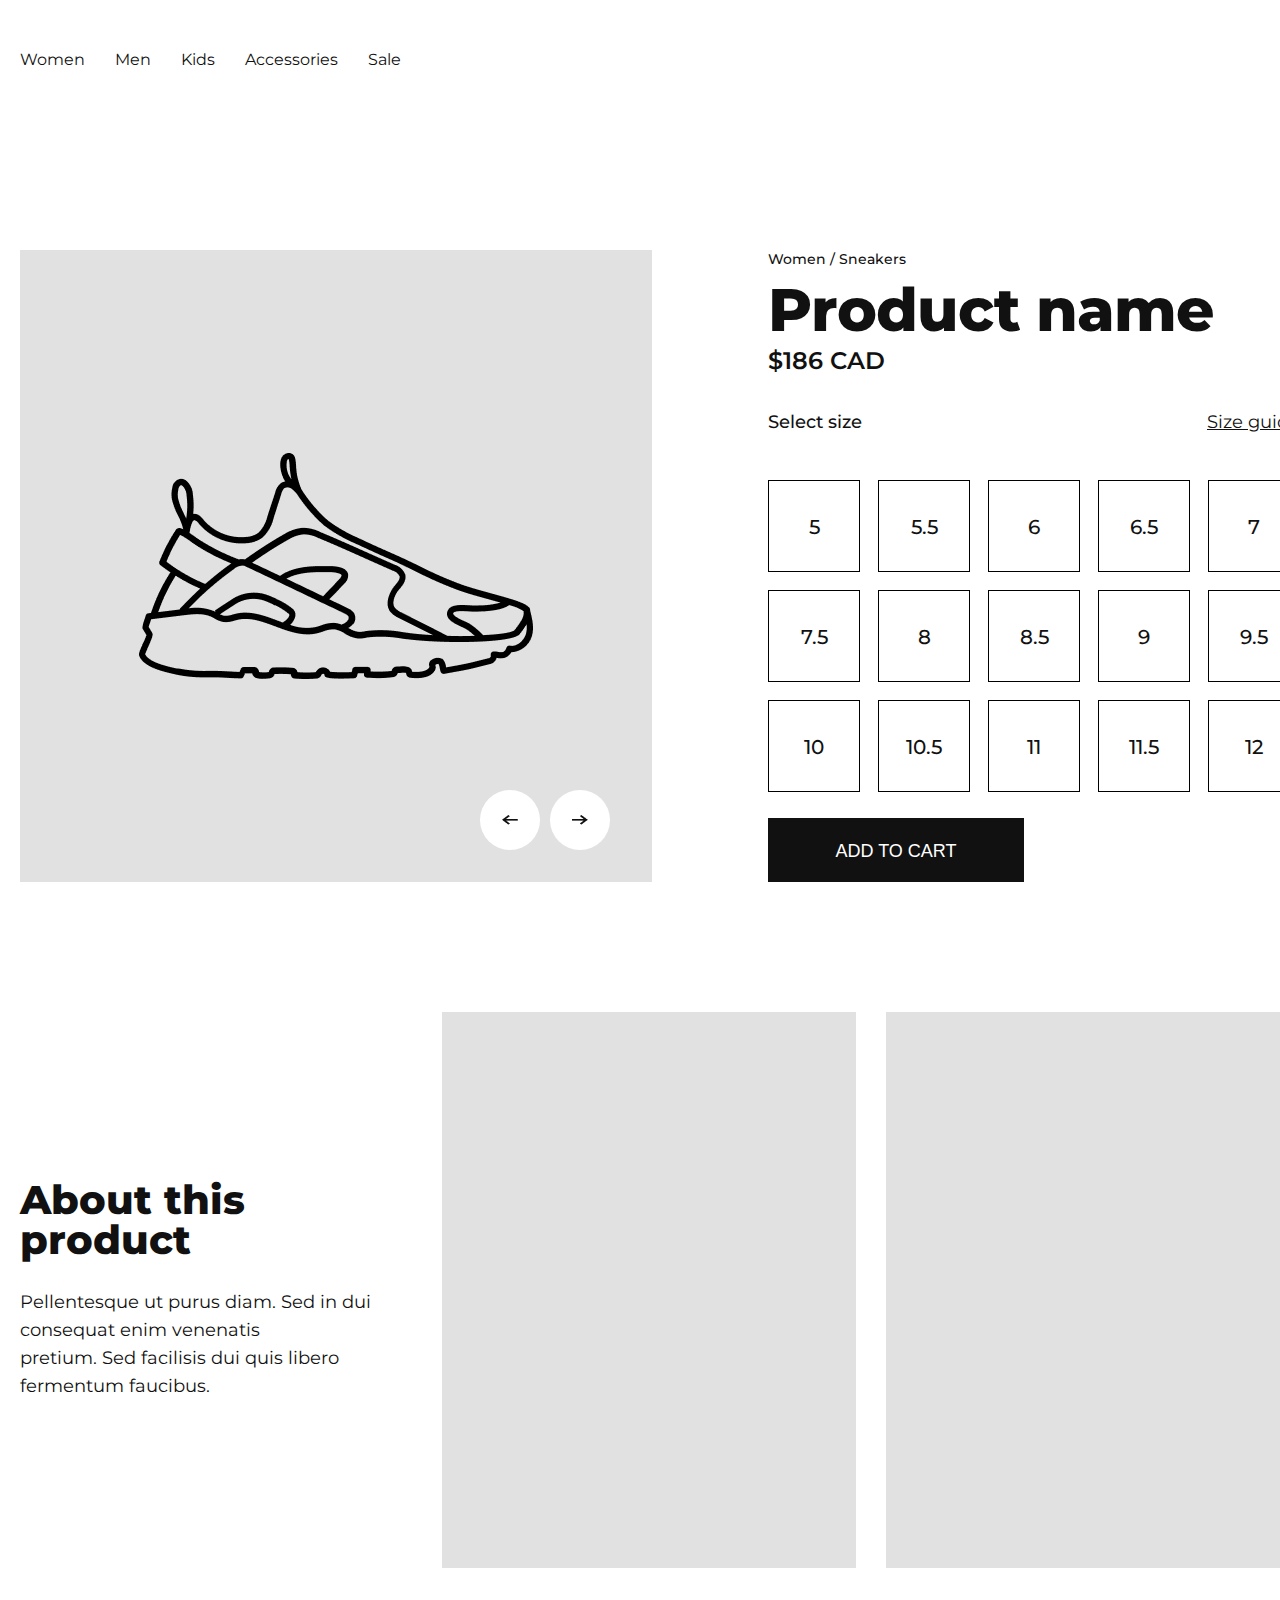
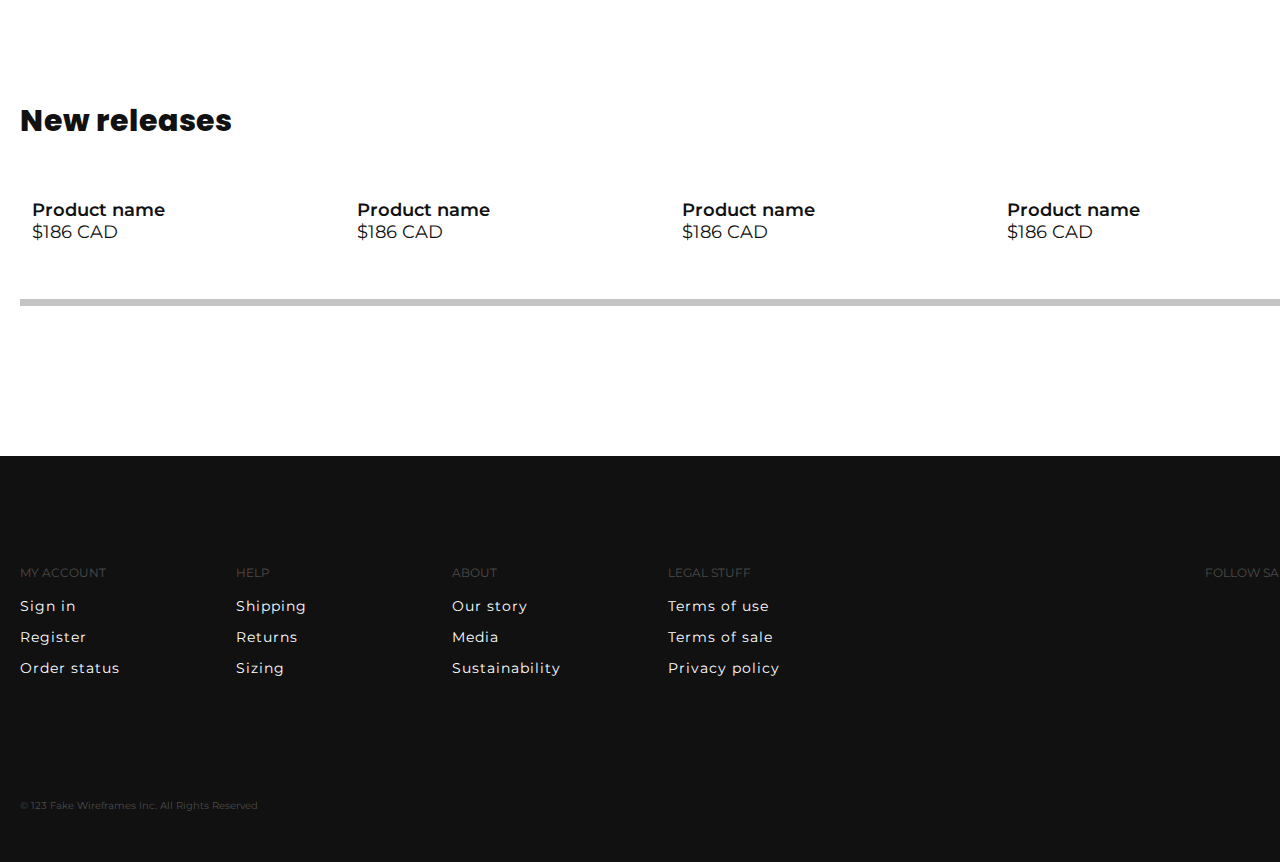
==== pages/sub.html @ 8857be3d "a" ====
<!DOCTYPE html>
<html lang="ko">
  <head>
    <meta charset="UTF-8" />
    <meta http-equiv="X-UA-Compatible" content="IE=edge" />
    <meta name="viewport" content="width=S, initial-scale=1.0" />
    <title>Sam's shoes</title>
    <link rel="stylesheet" href="../css/main.css" />
    <link rel="stylesheet" href="../css/sub.css" />
  </head>
  <body>
    <div class="container">
      <div class="header">
        <div class="inner">
          <a href="../index.html" class="logo">
            <img src="images/logo.png" alt="" />
          </a>
          <ul class="nav">
            <li><a href="#x">Women</a></li>
            <li><a href="#x">Men</a></li>
            <li><a href="#x">Kids</a></li>
            <li><a href="#x">Accessories</a></li>
            <li><a href="#x">Sale</a></li>
          </ul>
          <ul class="top_menu">
            <li>
              <a href="#x"><img src="images/search_icon.png" alt="" /></a>
            </li>
            <li>
              <a href="#x"><img src="images/cart_icon.png" alt="" /></a>
            </li>
          </ul>
        </div>
      </div>

      <div class="product_detail inner">
        <div class="photo">
          <img src="../images/product.png" alt="" class="product_img" />
          <div class="btns">
            <a href="#x"><img src="../images/Vector.png" alt="" /></a>
            <a href="#x"><img src="../images/Vector_1.png" alt="" /></a>
          </div>
        </div>
        <div class="info">
          <div class="top">
            <p class="category">Women / Sneakers</p>
            <h2>Product name</h2>
            <p class="price">$186 CAD</p>
            <div class="size_title">
              <p>Select size</p>
              <a href="#x">Size guide</a>
            </div>
          </div>
          <ul class="size">
            <li>5</li>
            <li>5.5</li>
            <li>6</li>
            <li>6.5</li>
            <li>7</li>
            <li>7.5</li>
            <li>8</li>
            <li>8.5</li>
            <li>9</li>
            <li>9.5</li>
            <li>10</li>
            <li>10.5</li>
            <li>11</li>
            <li>11.5</li>
            <li>12</li>
          </ul>
          <button class="btn btn_dark btn_full">ADD TO CART</button>
        </div>
      </div>

      <div class="product_about inner">
        <div class="text_box">
          <h2>About this<br />product</h2>
          <p>
            Pellentesque ut purus diam. Sed in dui consequat enim venenatis<br />
            pretium. Sed facilisis dui quis libero<br />fermentum faucibus.
          </p>
        </div>
        <ul class="photos">
          <li></li>
          <li></li>
        </ul>
      </div>

      <div class="product inner">
        <h2>New releases</h2>
        <ul>
          <li>
            <img src="images/gray_img.png" alt="" />
            <div class="detail">
              <p class="name">Product name</p>
              <p class="price">$186 CAD</p>
            </div>
          </li>
          <li>
            <img src="images/gray_img.png" alt="" />
            <div class="detail">
              <p class="name">Product name</p>
              <p class="price">$186 CAD</p>
            </div>
          </li>
          <li>
            <img src="images/gray_img.png" alt="" />
            <div class="detail">
              <p class="name">Product name</p>
              <p class="price">$186 CAD</p>
            </div>
          </li>
          <li>
            <img src="images/gray_img.png" alt="" />
            <div class="detail">
              <p class="name">Product name</p>
              <p class="price">$186 CAD</p>
            </div>
          </li>
        </ul>
      </div>

      <div class="footer">
        <div class="inner">
          <div class="menu">
            <ul class="footer_menu">
              <li>
                <a href="#x">MY ACCOUNT</a>
                <ul>
                  <li><a href="#x">Sign in</a></li>
                  <li><a href="#x">Register</a></li>
                  <li><a href="#x">Order status</a></li>
                </ul>
              </li>
              <li>
                <a href="#x">HELP</a>
                <ul>
                  <li><a href="#x">Shipping</a></li>
                  <li><a href="#x">Returns</a></li>
                  <li><a href="#x">Sizing</a></li>
                </ul>
              </li>
              <li>
                <a href="#x">ABOUT</a>
                <ul>
                  <li><a href="#x">Our story</a></li>
                  <li><a href="#x">Media</a></li>
                  <li><a href="#x">Sustainability</a></li>
                </ul>
              </li>
              <li>
                <a href="#x">LEGAL STUFF</a>
                <ul>
                  <li><a href="#x">Terms of use</a></li>
                  <li><a href="#x">Terms of sale</a></li>
                  <li><a href="#x">Privacy policy</a></li>
                </ul>
              </li>
            </ul>
            <div class="footer_sns">
              <p>FOLLOW SAM’S</p>
              <ul>
                <li>
                  <a href="#x"><img src="images/sns_facebook.png" alt="" /></a>
                </li>
                <li>
                  <a href="#x"><img src="images/sns_insta.png" alt="" /></a>
                </li>
                <li>
                  <a href="#x"><img src="images/sns_twitter.png" alt="" /></a>
                </li>
                <li>
                  <a href="#x"><img src="images/sns_linkedin.png" alt="" /></a>
                </li>
              </ul>
            </div>
          </div>
          <div class="copyright">
            <p>© 123 Fake Wireframes Inc. All Rights Reserved</p>
          </div>
        </div>
      </div>
    </div>
  </body>
</html>
---- css/main.css ----
/* width:1320px */
/* 양쪽 패딩 : 20px */
/* 실제 컨텐츠 넓이 : 1280px */
@import url("https://fonts.googleapis.com/css2?family=Montserrat:wght@600;800&family=Poppins:wght@400;500;600&display=swap");

* {
  box-sizing: border-box;
  margin: 0;
  padding: 0;
}

ul {
  list-style: none;
}

a {
  text-decoration: none;
  color: inherit;
}

.btn {
  width: 256px;
  height: 64px;
  border: 1px solid #111;
  background-color: #fff;
  color: #111;
  text-align: center;
  line-height: 64px;
  font-size: 18px;
}

.btn_dark {
  background-color: #111;
  color: #fff;
}

body {
  font-family: "Montserrat", sans-serif;
  /* font-family: "Poppins", sans-serif; */
  font-size: 16px;
  color: #111;
}

.container {
}

.inner {
  width: 1320px;
  padding: 0 20px;
  margin: 0 auto;
}

.header {
  height: 120px;
}
.header .inner {
  position: relative;
  display: flex;
  justify-content: space-between;
}

.header li a {
  height: 120px;
  display: inline-block;
  line-height: 120px;
}

.nav {
  display: flex;
}

.nav li a {
  margin-right: 30px;
}

.top_menu {
  display: flex;
}

.top_menu li a {
  margin-left: 40px;
}

.logo {
  position: absolute;
  top: 50%;
  left: 50%;
  transform: translate(-50%, -50%);
}

/* .hero */
.slide {
  position: relative;
  width: 1280px;
  height: 728px;
  margin: 0 auto;
  background-image: url("/images/main_visual.png");
  background-repeat: no-repeat;
  background-position: center right;
}

.slide .text_box {
  position: absolute;
  bottom: 100px;
  left: 0;
}

.slide .text_box h2 {
  font-family: "Montserrat", sans-serif;
  font-size: 60px;
  color: #000;
  letter-spacing: -1.6px;
}

.slide .text_box p {
  font-size: 18px;
  margin-top: 15px;
  margin-bottom: 18px;
  line-height: 28px;
}

/* banner */
.banner ul {
  display: flex;
  justify-content: space-between;
}

.banner ul li {
  width: 632px;
  height: 642px;
  background-color: #111;
  color: #fff;
  position: relative;
}

.banner li h2 {
  font-weight: 800;
  font-size: 40px;
  position: absolute;
  top: 50px;
  left: 48px;
}

.banner ul li a {
  display: flex;
  align-items: center;
  gap: 12px;
  font-weight: 500;
  font-size: 30px;
  position: absolute;
  left: 48px;
  bottom: 36px;
}

/* product */
.product {
  margin-top: 130px;
}

.product h2 {
  font-weight: 800;
  font-size: 30px;
  font-family: "Poppins", sans-serif;
  margin-bottom: 26px;
}

.product ul {
  display: flex;
  justify-content: space-between;
  position: relative;
}

.product ul::after {
  content: "";
  position: absolute;
  background-color: #c4c4c4;
  width: 100%;
  height: 7px;
  bottom: 0;
}

.product ul li {
  width: 305px;
  padding-bottom: 63px;
  position: relative;
}

.product ul li::after {
  content: "";
  position: absolute;
  width: 0;
  height: 7px;
  background-color: #111;
  bottom: 0;
  z-index: 1;
  transition: width 0.3s;
}

.product ul li:hover::after {
  width: 100%;
}

.product .detail {
  padding-top: 10px;
  padding-left: 12px;
}

.product ul li .detail p.name {
  font-size: 18px;
  font-weight: 600;
}

.product ul li .detail p.price {
  font-size: 18px;
}

/* mailing */
.mailing {
  display: flex;
  align-items: center;
  justify-content: center;
}

.mailing .text_box {
  margin: 0 auto;
  padding: 150px;
  text-align: center;
}

.mailing .text_box h2 {
  font-weight: 800;
  font-size: 40px;
  font-family: "Poppins", sans-serif;
  line-height: 1;
}

.mailing .text_box p {
  font-size: 18px;
  line-height: 28px;
  margin-top: 12px;
  margin-bottom: 28px;
}

/* footer */
.footer {
  background-color: #111;
  color: #fff;
  padding-top: 106px;
  padding-bottom: 50px;
}

.footer .inner .menu {
  display: flex;
  justify-content: space-between;
}

.footer .inner .footer_menu {
  display: flex;
}

.footer .inner .footer_menu li {
  width: 216px;
}

.footer .inner .footer_menu > li > a,
.footer .inner .footer_sns p {
  font-size: 12px;
  color: rgba(255, 255, 255, 0.25);
  display: inline-block;
  margin-bottom: 16px;
}

.footer .inner .footer_menu ul a {
  display: inline-block;
  font-size: 14px;
  letter-spacing: 1px;
  margin-bottom: 12px;
}

.footer .inner .footer_sns ul {
  display: flex;
}

.footer .inner .footer_sns ul li {
  margin-right: 16px;
}

.footer .inner .copyright {
  margin-top: 110px;
  font-size: 10px;
  color: rgba(255, 255, 255, 0.25);
}
---- css/sub.css ----
.product {
  margin-bottom: 150px;
}

.product_detail {
  margin-top: 130px;
  margin-bottom: 130px;
  display: flex;
  justify-content: space-between;
}

.product_detail .photo {
  background-color: #e1e1e1;
  width: 632px;
  height: 632px;
  position: relative;
}

.product_detail .photo .product_img {
  position: absolute;
  top: 50%;
  left: 50%;
  transform: translate(-50%, -50%);
}

.product_detail .photo .btns {
  position: absolute;
  bottom: 32px;
  right: 42px;
  display: flex;
  gap: 10px;
}

.product_detail .photo .btns a {
  display: block;
  background-color: #fff;
  width: 60px;
  height: 60px;
  border-radius: 30px;
  text-align: center;
  line-height: 60px;
}

.product_detail .info {
  width: 532px;
  height: 632px;
  display: flex;
  flex-direction: column;
  justify-content: space-between;
}

.product_detail .info ul.size {
  display: flex;
  gap: 18px;
  flex-wrap: wrap;
}

.product_detail .info ul.size li {
  width: 92px;
  height: 92px;
  background-color: #fff;
  border: 1px solid #000;
  font-weight: 500;
  font-size: 20px;
  text-align: center;
  line-height: 92px;
  transition: all 0.3s;
  cursor: pointer;
}

.product_detail .info ul.size li:hover {
  background-color: #000;
  color: #fff;
}

.product_detail .info .top .category {
  font-size: 14px;
  font-weight: 500;
}
.product_detail .info .top h2 {
  font-family: "Montserrat", sans-serif;
  font-size: 60px;
  font-weight: 800;
  letter-spacing: -1px;
  line-height: 60px;
  margin-top: 12px;
  margin-bottom: 6px;
}
.product_detail .info .top .price {
  font-family: "Montserrat", sans-serif;
  font-size: 24px;
  font-weight: 600;
}
.product_detail .info .top .size_title {
  display: flex;
  justify-content: space-between;
  margin-top: 36px;
  margin-bottom: 20px;
}
.product_detail .info .top .size_title p {
  font-size: 18px;
  font-weight: 500;
}
.product_detail .info .top .size_title a {
  font-size: 18px;
  font-weight: 400;
  text-decoration: underline;
}

/* product_about */
.product_about {
  display: flex;
  justify-content: space-between;
}

.product_about ul.photos {
  display: flex;
  gap: 30px;
}

.product_about ul.photos li {
  background-color: #e1e1e1;
  width: 414px;
  height: 556px;
}

.product_about .text_box {
  display: flex;
  flex-direction: column;
  justify-content: center;
}

.product_about .text_box h2 {
  font-weight: 800;
  font-size: 40px;
  margin-bottom: 28px;
  line-height: 40px;
}
.product_about .text_box p {
  font-size: 18px;
  line-height: 28px;
}
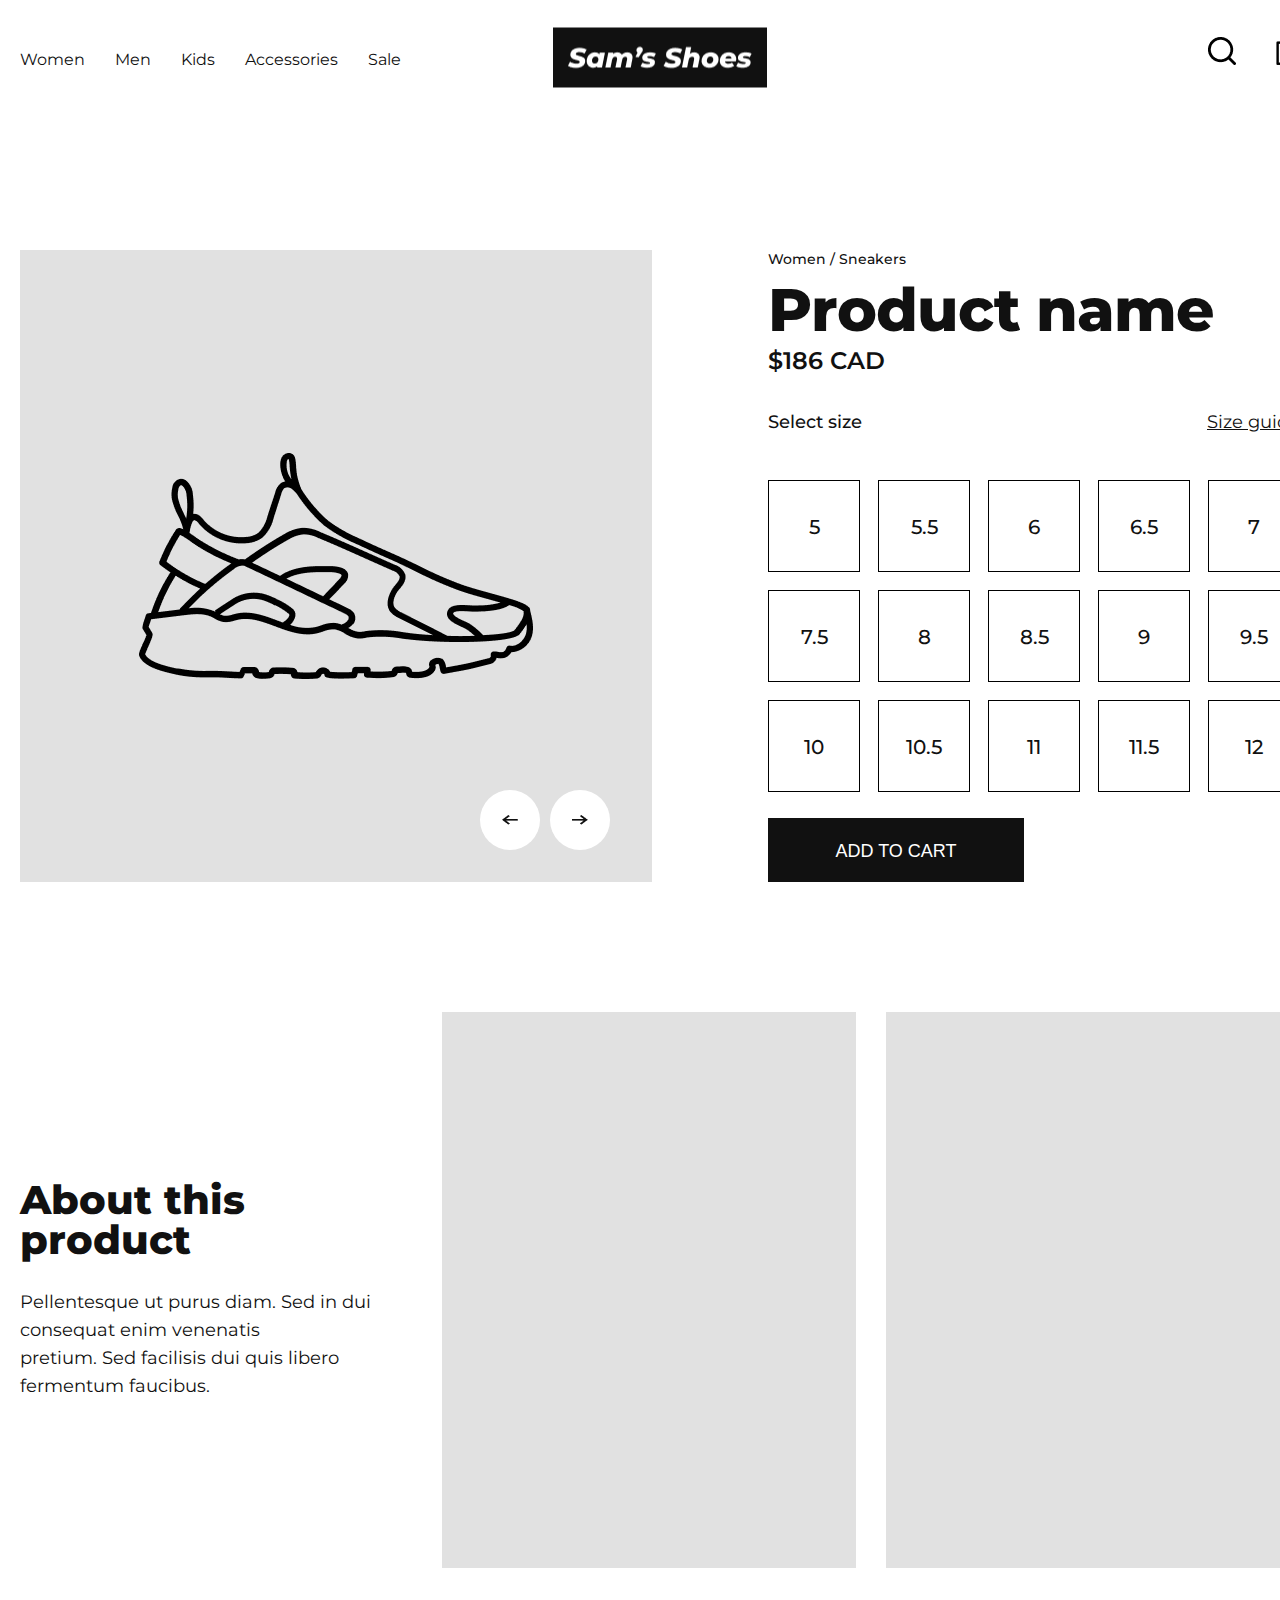
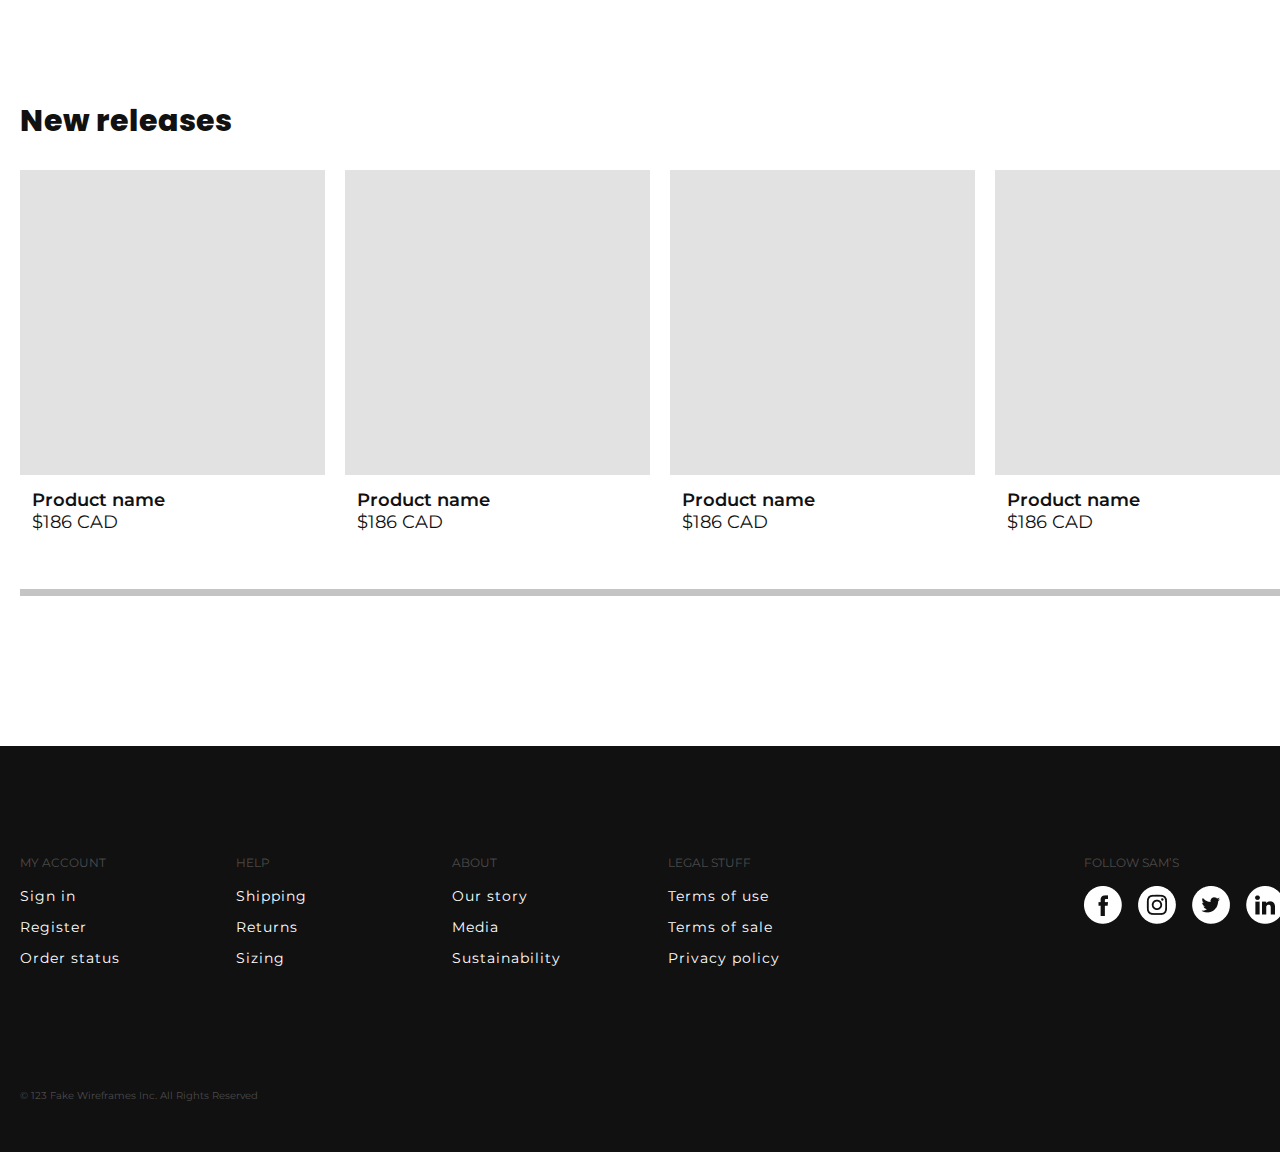
==== commit fad6835d: "a" ====
--- a/pages/sub.html
+++ b/pages/sub.html
@@ -13,7 +13,7 @@
       <div class="header">
         <div class="inner">
           <a href="../index.html" class="logo">
-            <img src="images/logo.png" alt="" />
+            <img src="../images/logo.png" alt="" />
           </a>
           <ul class="nav">
             <li><a href="#x">Women</a></li>
@@ -24,10 +24,10 @@
           </ul>
           <ul class="top_menu">
             <li>
-              <a href="#x"><img src="images/search_icon.png" alt="" /></a>
+              <a href="#x"><img src="../images/search_icon.png" alt="" /></a>
             </li>
             <li>
-              <a href="#x"><img src="images/cart_icon.png" alt="" /></a>
+              <a href="#x"><img src="../images/cart_icon.png" alt="" /></a>
             </li>
           </ul>
         </div>
@@ -90,28 +90,28 @@
         <h2>New releases</h2>
         <ul>
           <li>
-            <img src="images/gray_img.png" alt="" />
+            <img src="../images/gray_img.png" alt="" />
             <div class="detail">
               <p class="name">Product name</p>
               <p class="price">$186 CAD</p>
             </div>
           </li>
           <li>
-            <img src="images/gray_img.png" alt="" />
+            <img src="../images/gray_img.png" alt="" />
             <div class="detail">
               <p class="name">Product name</p>
               <p class="price">$186 CAD</p>
             </div>
           </li>
           <li>
-            <img src="images/gray_img.png" alt="" />
+            <img src="../images/gray_img.png" alt="" />
             <div class="detail">
               <p class="name">Product name</p>
               <p class="price">$186 CAD</p>
             </div>
           </li>
           <li>
-            <img src="images/gray_img.png" alt="" />
+            <img src="../images/gray_img.png" alt="" />
             <div class="detail">
               <p class="name">Product name</p>
               <p class="price">$186 CAD</p>
@@ -161,16 +161,24 @@
               <p>FOLLOW SAM’S</p>
               <ul>
                 <li>
-                  <a href="#x"><img src="images/sns_facebook.png" alt="" /></a>
+                  <a href="#x"
+                    ><img src="../images/sns_Facebook.png" alt=""
+                  /></a>
                 </li>
                 <li>
-                  <a href="#x"><img src="images/sns_insta.png" alt="" /></a>
+                  <a href="#x"
+                    ><img src="../images/sns_Instagram.png" alt=""
+                  /></a>
                 </li>
                 <li>
-                  <a href="#x"><img src="images/sns_twitter.png" alt="" /></a>
+                  <a href="#x"
+                    ><img src="../images/sns_Twitter.png" alt=""
+                  /></a>
                 </li>
                 <li>
-                  <a href="#x"><img src="images/sns_linkedin.png" alt="" /></a>
+                  <a href="#x"
+                    ><img src="../images/sns_LinkedIN.png" alt=""
+                  /></a>
                 </li>
               </ul>
             </div>
--- a/css/main.css
+++ b/css/main.css
@@ -94,7 +94,7 @@
   width: 1280px;
   height: 728px;
   margin: 0 auto;
-  background-image: url("/images/main_visual.png");
+  background-image: url("../images/main_visual.png");
   background-repeat: no-repeat;
   background-position: center right;
 }
